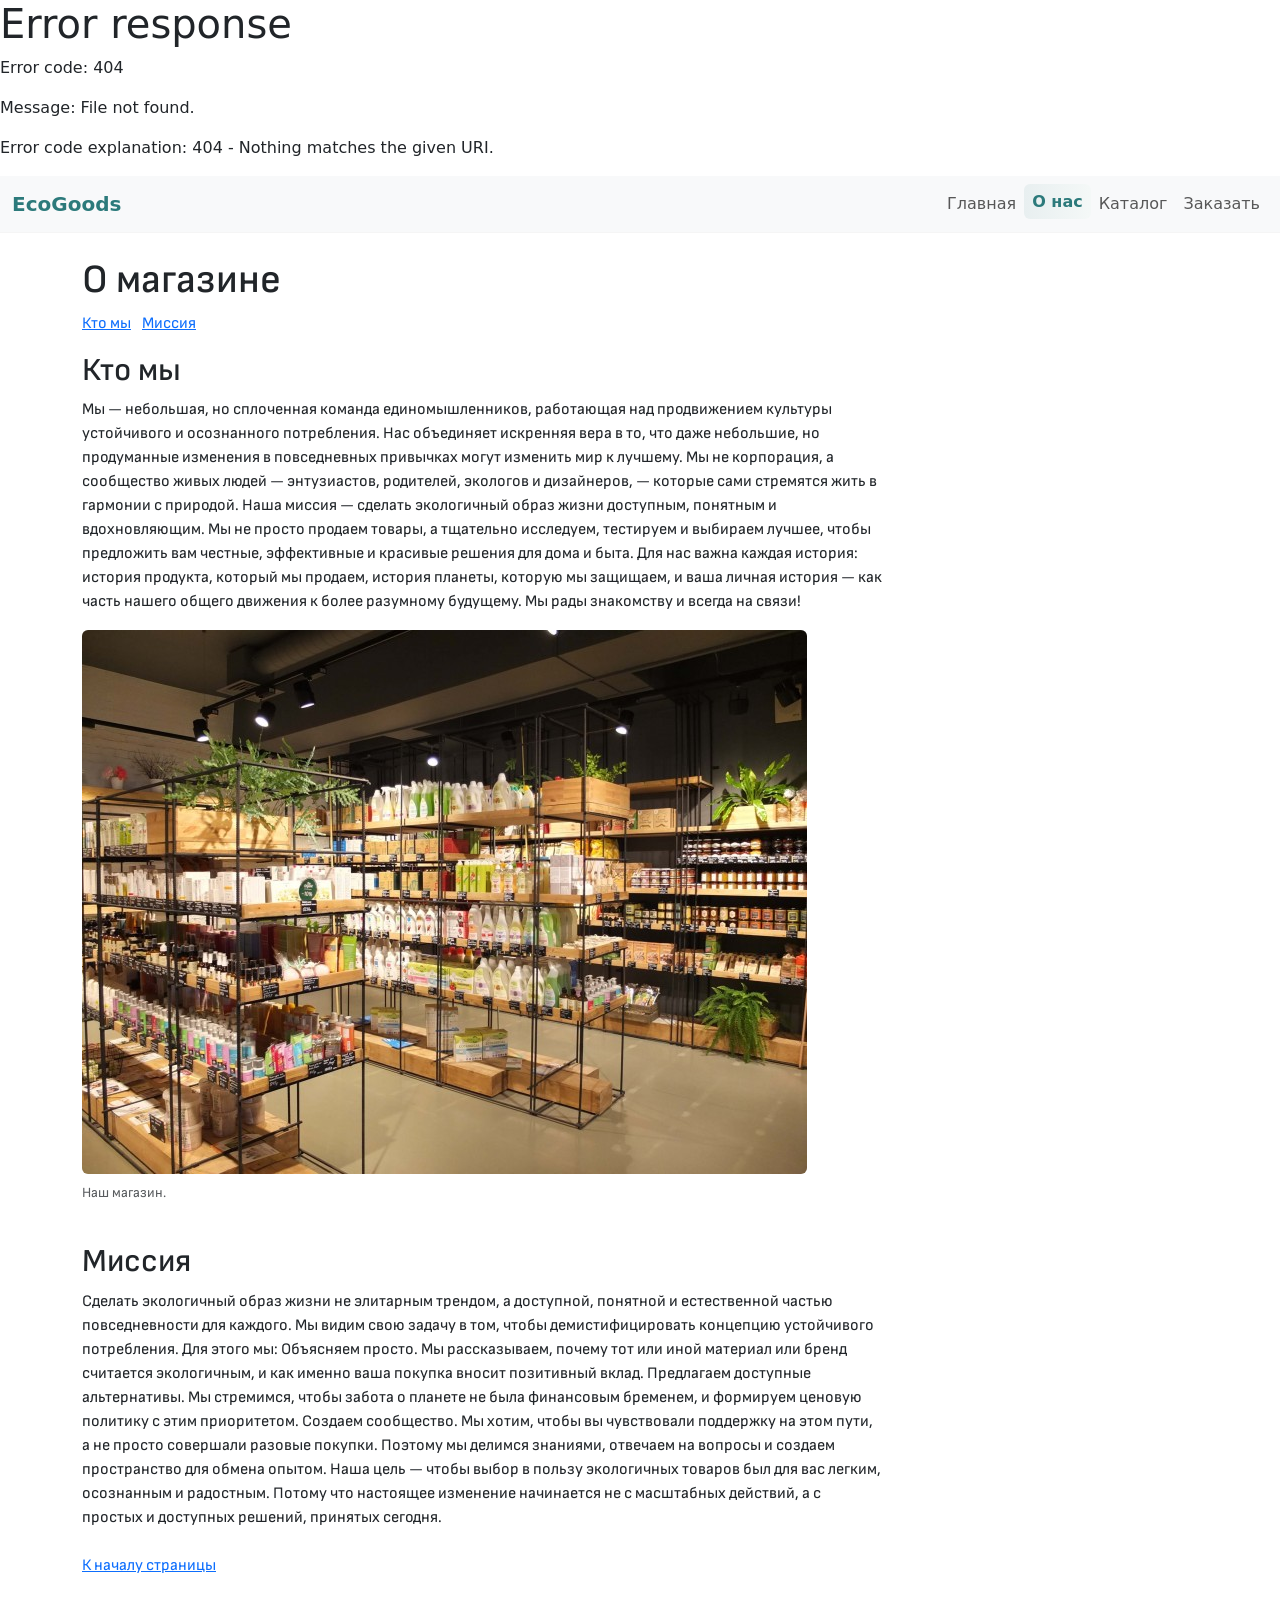
==== about.html @ b1836092 "add files" ====
<!doctype html>
<html lang="ru">

<head>
    <meta charset="utf-8">
    <meta name="viewport" content="width=device-width,initial-scale=1">
    <title>EcoGoods — О нас</title>
    <link rel="icon" href="images\logotitle.png" type="image/x-icon">
    <link href="https://cdn.jsdelivr.net/npm/bootstrap@5.3.2/dist/css/bootstrap.min.css" rel="stylesheet">
    <link rel="stylesheet" href="css/styles.css">
    <link rel="stylesheet" href="css/font.css">
</head>

<body id="top">
    <div id="nav-placeholder"></div>
    <nav class="navbar navbar-expand-lg navbar-light bg-light">
        <div class="container-fluid">
            <a class="navbar-brand d-flex align-items-center" href="index.html">
                <span>EcoGoods</span>
            </a>
            <button class="navbar-toggler" type="button" data-bs-toggle="collapse" data-bs-target="#mainNav">
                <span class="navbar-toggler-icon"></span>
            </button>
            <div class="collapse navbar-collapse" id="mainNav">
                <ul class="navbar-nav ms-auto mb-2 mb-lg-0">
                    <li class="nav-item"><a class="nav-link" href="index.html">Главная</a></li>
                    <li class="nav-item"><a class="nav-link" href="about.html">О нас</a></li>
                    <li class="nav-item"><a class="nav-link" href="shop.html">Каталог</a></li>
                    <li class="nav-item"><a class="nav-link" href="order.html">Заказать</a></li>
                </ul>
            </div>
        </div>
    </nav>

    <main class="container py-4 my-font">
        <h1>О магазине</h1>
        <nav class="mb-3">
            <a href="#who" class="me-2">Кто мы</a>
            <a href="#mission" class="me-2">Миссия</a>
        </nav>

        <section id="who" class="mb-4">
            <h2>Кто мы</h2>
            <p style="width: 800px;">Мы — небольшая, но сплоченная команда единомышленников, работающая над продвижением
                культуры устойчивого
                и осознанного потребления.

                Нас объединяет искренняя вера в то, что даже небольшие, но продуманные изменения в повседневных
                привычках могут изменить мир к лучшему. Мы не корпорация, а сообщество живых людей — энтузиастов,
                родителей, экологов и дизайнеров, — которые сами стремятся жить в гармонии с природой.

                Наша миссия — сделать экологичный образ жизни доступным, понятным и вдохновляющим. Мы не просто продаем
                товары, а тщательно исследуем, тестируем и выбираем лучшее, чтобы предложить вам честные, эффективные и
                красивые решения для дома и быта.

                Для нас важна каждая история: история продукта, который мы продаем, история планеты, которую мы
                защищаем, и ваша личная история — как часть нашего общего движения к более разумному будущему.

                Мы рады знакомству и всегда на связи!</p>
            <figure class="figure">
                <img src="images/Biomatica-e1491225680267.jpg"
                    class="figure-img img-fluid rounded" alt="eco goods">
                <figcaption class="figure-caption">Наш магазин.</figcaption>
            </figure>
        </section>

        <section id="mission" class="mb-4">
            <h2>Миссия</h2>
            <p style="width: 800px;">Сделать экологичный образ жизни не элитарным трендом, а доступной, понятной и
                естественной частью
                повседневности для каждого.

                Мы видим свою задачу в том, чтобы демистифицировать концепцию устойчивого потребления. Для этого мы:

                Объясняем просто. Мы рассказываем, почему тот или иной материал или бренд считается экологичным, и как
                именно ваша покупка вносит позитивный вклад.

                Предлагаем доступные альтернативы. Мы стремимся, чтобы забота о планете не была финансовым бременем, и
                формируем ценовую политику с этим приоритетом.

                Создаем сообщество. Мы хотим, чтобы вы чувствовали поддержку на этом пути, а не просто совершали разовые
                покупки. Поэтому мы делимся знаниями, отвечаем на вопросы и создаем пространство для обмена опытом.

                Наша цель — чтобы выбор в пользу экологичных товаров был для вас легким, осознанным и радостным. Потому
                что настоящее изменение начинается не с масштабных действий, а с простых и доступных решений, принятых
                сегодня.</p>
        </section>
        <a href="#top">К началу страницы</a>

    </main>

    <script src="js/nav.js"></script>
    <script src="https://cdn.jsdelivr.net/npm/bootstrap@5.3.2/dist/js/bootstrap.bundle.min.js"></script>
</body>

</html>
---- css/styles.css ----
:root {
    --brand: #2c7a7b;
    --accent: #9ae6b4;
}

body {
    font-family: system-ui, -apple-system, Segoe UI, Roboto, 'Helvetica Neue', Arial
}

.navbar-brand span {
    font-weight: 700;
    color: var(--brand)
}

.nav-link.active {
    font-weight: 700;
    color: var(--brand) !important
}

/* make active link visually prominent */
.nav-link.active {
    background: linear-gradient(90deg, rgba(44, 122, 123, 0.08), rgba(154, 230, 180, 0.04));
    border-radius: 6px;
    padding: .35rem .6rem;
}

/* small badge-like current location text in navbar */
#nav-current {
    color: var(--brand);
    font-weight: 600;
    font-size: .95rem;
    display: inline-block;
}

/* subtle navbar visual polish */
.navbar {
    box-shadow: 0 1px 0 rgba(0, 0, 0, 0.04);
}

figure img {
    object-fit: cover
}

/* small responsive tweak */
@media (max-width:576px) {
    .display-6 {
        font-size: 1.25rem
    }
}
---- css/font.css ----
@font-face {
    font-family: "SofiaSans";
    src: url("../fonts/SofiaSans-VariableFont_wght.ttf") format("truetype-variations");
    font-weight: 100 900;
    /* src: url("../fonts/static/SofiaSans-Black.ttf"); */
}

.my-font {
    font-family: "SofiaSans";
}
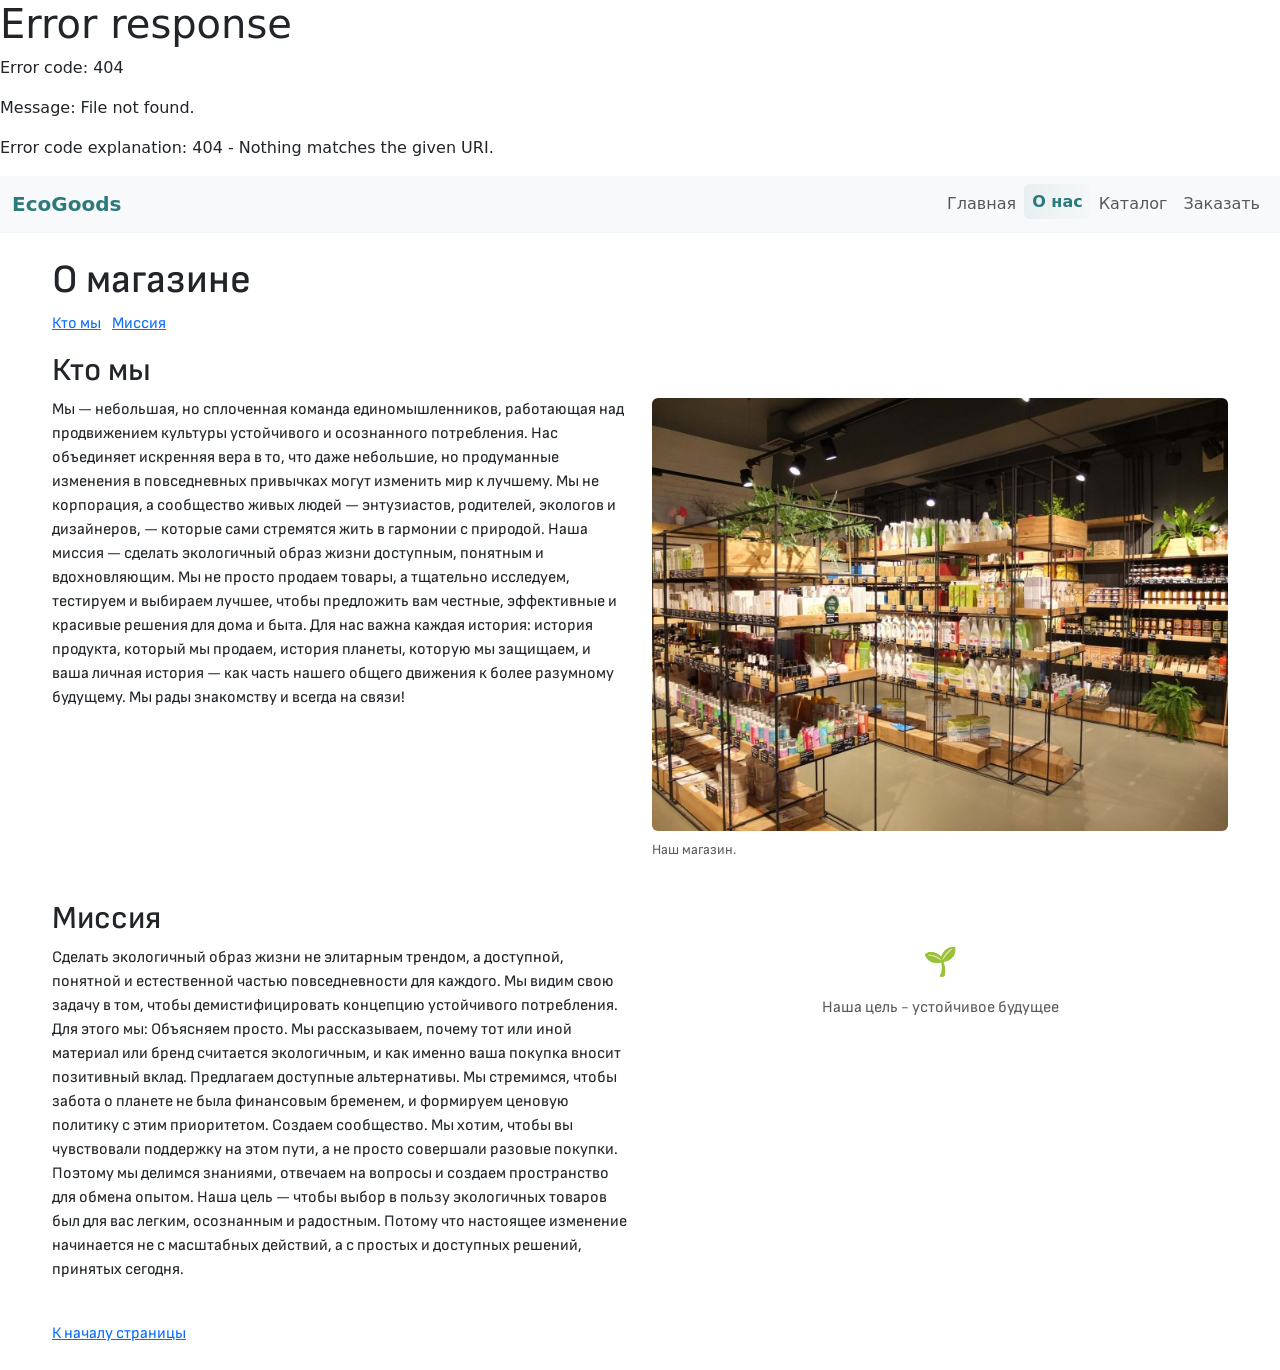
==== commit 6ea9f63b: "Fix responsive design and update documentation - Remove fixed widths and implement Bootstrap respons" ====
--- a/about.html
+++ b/about.html
@@ -41,49 +41,65 @@
 
         <section id="who" class="mb-4">
             <h2>Кто мы</h2>
-            <p style="width: 800px;">Мы — небольшая, но сплоченная команда единомышленников, работающая над продвижением
-                культуры устойчивого
-                и осознанного потребления.
+            <div class="row">
+                <div class="col-lg-8 col-xl-6">
+                    <p>Мы — небольшая, но сплоченная команда единомышленников, работающая над продвижением
+                    культуры устойчивого
+                    и осознанного потребления.
 
-                Нас объединяет искренняя вера в то, что даже небольшие, но продуманные изменения в повседневных
-                привычках могут изменить мир к лучшему. Мы не корпорация, а сообщество живых людей — энтузиастов,
-                родителей, экологов и дизайнеров, — которые сами стремятся жить в гармонии с природой.
+                    Нас объединяет искренняя вера в то, что даже небольшие, но продуманные изменения в повседневных
+                    привычках могут изменить мир к лучшему. Мы не корпорация, а сообщество живых людей — энтузиастов,
+                    родителей, экологов и дизайнеров, — которые сами стремятся жить в гармонии с природой.
 
-                Наша миссия — сделать экологичный образ жизни доступным, понятным и вдохновляющим. Мы не просто продаем
-                товары, а тщательно исследуем, тестируем и выбираем лучшее, чтобы предложить вам честные, эффективные и
-                красивые решения для дома и быта.
+                    Наша миссия — сделать экологичный образ жизни доступным, понятным и вдохновляющим. Мы не просто продаем
+                    товары, а тщательно исследуем, тестируем и выбираем лучшее, чтобы предложить вам честные, эффективные и
+                    красивые решения для дома и быта.
 
-                Для нас важна каждая история: история продукта, который мы продаем, история планеты, которую мы
-                защищаем, и ваша личная история — как часть нашего общего движения к более разумному будущему.
+                    Для нас важна каждая история: история продукта, который мы продаем, история планеты, которую мы
+                    защищаем, и ваша личная история — как часть нашего общего движения к более разумному будущему.
 
-                Мы рады знакомству и всегда на связи!</p>
-            <figure class="figure">
-                <img src="images/Biomatica-e1491225680267.jpg"
-                    class="figure-img img-fluid rounded" alt="eco goods">
-                <figcaption class="figure-caption">Наш магазин.</figcaption>
-            </figure>
+                    Мы рады знакомству и всегда на связи!</p>
+                </div>
+                <div class="col-lg-4 col-xl-6 d-none d-lg-block">
+                    <figure class="figure">
+                        <img src="images/Biomatica-e1491225680267.jpg"
+                            class="figure-img img-fluid rounded" alt="eco goods">
+                        <figcaption class="figure-caption">Наш магазин.</figcaption>
+                    </figure>
+                </div>
+            </div>
         </section>
 
         <section id="mission" class="mb-4">
             <h2>Миссия</h2>
-            <p style="width: 800px;">Сделать экологичный образ жизни не элитарным трендом, а доступной, понятной и
-                естественной частью
-                повседневности для каждого.
+            <div class="row">
+                <div class="col-lg-8 col-xl-6">
+                    <p>Сделать экологичный образ жизни не элитарным трендом, а доступной, понятной и
+                    естественной частью
+                    повседневности для каждого.
 
-                Мы видим свою задачу в том, чтобы демистифицировать концепцию устойчивого потребления. Для этого мы:
+                    Мы видим свою задачу в том, чтобы демистифицировать концепцию устойчивого потребления. Для этого мы:
 
-                Объясняем просто. Мы рассказываем, почему тот или иной материал или бренд считается экологичным, и как
-                именно ваша покупка вносит позитивный вклад.
+                    Объясняем просто. Мы рассказываем, почему тот или иной материал или бренд считается экологичным, и как
+                    именно ваша покупка вносит позитивный вклад.
 
-                Предлагаем доступные альтернативы. Мы стремимся, чтобы забота о планете не была финансовым бременем, и
-                формируем ценовую политику с этим приоритетом.
+                    Предлагаем доступные альтернативы. Мы стремимся, чтобы забота о планете не была финансовым бременем, и
+                    формируем ценовую политику с этим приоритетом.
 
-                Создаем сообщество. Мы хотим, чтобы вы чувствовали поддержку на этом пути, а не просто совершали разовые
-                покупки. Поэтому мы делимся знаниями, отвечаем на вопросы и создаем пространство для обмена опытом.
+                    Создаем сообщество. Мы хотим, чтобы вы чувствовали поддержку на этом пути, а не просто совершали разовые
+                    покупки. Поэтому мы делимся знаниями, отвечаем на вопросы и создаем пространство для обмена опытом.
 
-                Наша цель — чтобы выбор в пользу экологичных товаров был для вас легким, осознанным и радостным. Потому
-                что настоящее изменение начинается не с масштабных действий, а с простых и доступных решений, принятых
-                сегодня.</p>
+                    Наша цель — чтобы выбор в пользу экологичных товаров был для вас легким, осознанным и радостным. Потому
+                    что настоящее изменение начинается не с масштабных действий, а с простых и доступных решений, принятых
+                    сегодня.</p>
+                </div>
+                <div class="col-lg-4 col-xl-6 d-flex align-items-center justify-content-center d-none d-lg-block">
+                    <div class="text-center">
+                        <h3 class="text-success mb-3">🌱</h3>
+                        <p class="text-muted">Наша цель - устойчивое будущее</p>
+                    </div>
+                </div>
+            </div>
         </section>
         <a href="#top">К началу страницы</a>
 
--- a/css/styles.css
+++ b/css/styles.css
@@ -41,9 +41,103 @@
     object-fit: cover
 }
 
-/* small responsive tweak */
-@media (max-width:576px) {
+/* Responsive typography and spacing */
+@media (max-width: 576px) {
     .display-6 {
-        font-size: 1.25rem
+        font-size: 1.25rem;
+    }
+
+    .lead {
+        font-size: 1rem;
+    }
+
+    .navbar-brand span {
+        font-size: 1.2rem;
+    }
+
+    .card-title {
+        font-size: 1rem;
+    }
+
+    .card-text {
+        font-size: 0.9rem;
+    }
+
+    /* Improve button spacing on mobile */
+    .btn {
+        padding: 0.5rem 1rem;
+        font-size: 0.9rem;
+    }
+
+    /* Better spacing for lists */
+    .mb-3 {
+        margin-bottom: 1rem !important;
+    }
+
+    /* Improve form elements on mobile */
+    .form-control {
+        font-size: 0.9rem;
+        padding: 0.5rem;
+    }
+
+    .form-label {
+        font-size: 0.9rem;
+        margin-bottom: 0.5rem;
     }
 }
+
+@media (max-width: 768px) {
+    /* Tablet adjustments */
+    .display-6 {
+        font-size: 1.5rem;
+    }
+
+    /* Better grid spacing */
+    .row {
+        --bs-gutter-x: 1rem;
+        --bs-gutter-y: 1rem;
+    }
+
+    /* Improve card layout */
+    .card {
+        margin-bottom: 1rem;
+    }
+
+    /* Navigation improvements */
+    .navbar-nav .nav-link {
+        padding: 0.5rem 1rem;
+    }
+}
+
+@media (min-width: 1200px) {
+    /* Large screen optimizations */
+    .container {
+        max-width: 1200px;
+    }
+
+    .display-6 {
+        font-size: 2.5rem;
+    }
+
+    .lead {
+        font-size: 1.25rem;
+    }
+}
+
+/* Ensure images are responsive */
+img {
+    max-width: 100%;
+    height: auto;
+}
+
+/* Improve touch targets on mobile */
+@media (max-width: 768px) {
+    .btn, .nav-link, .form-check-input, .form-check-label {
+        min-height: 44px;
+        min-width: 44px;
+    }
+
+    .nav-link {
+        padding: 0.75rem 1rem;
+    }
+}
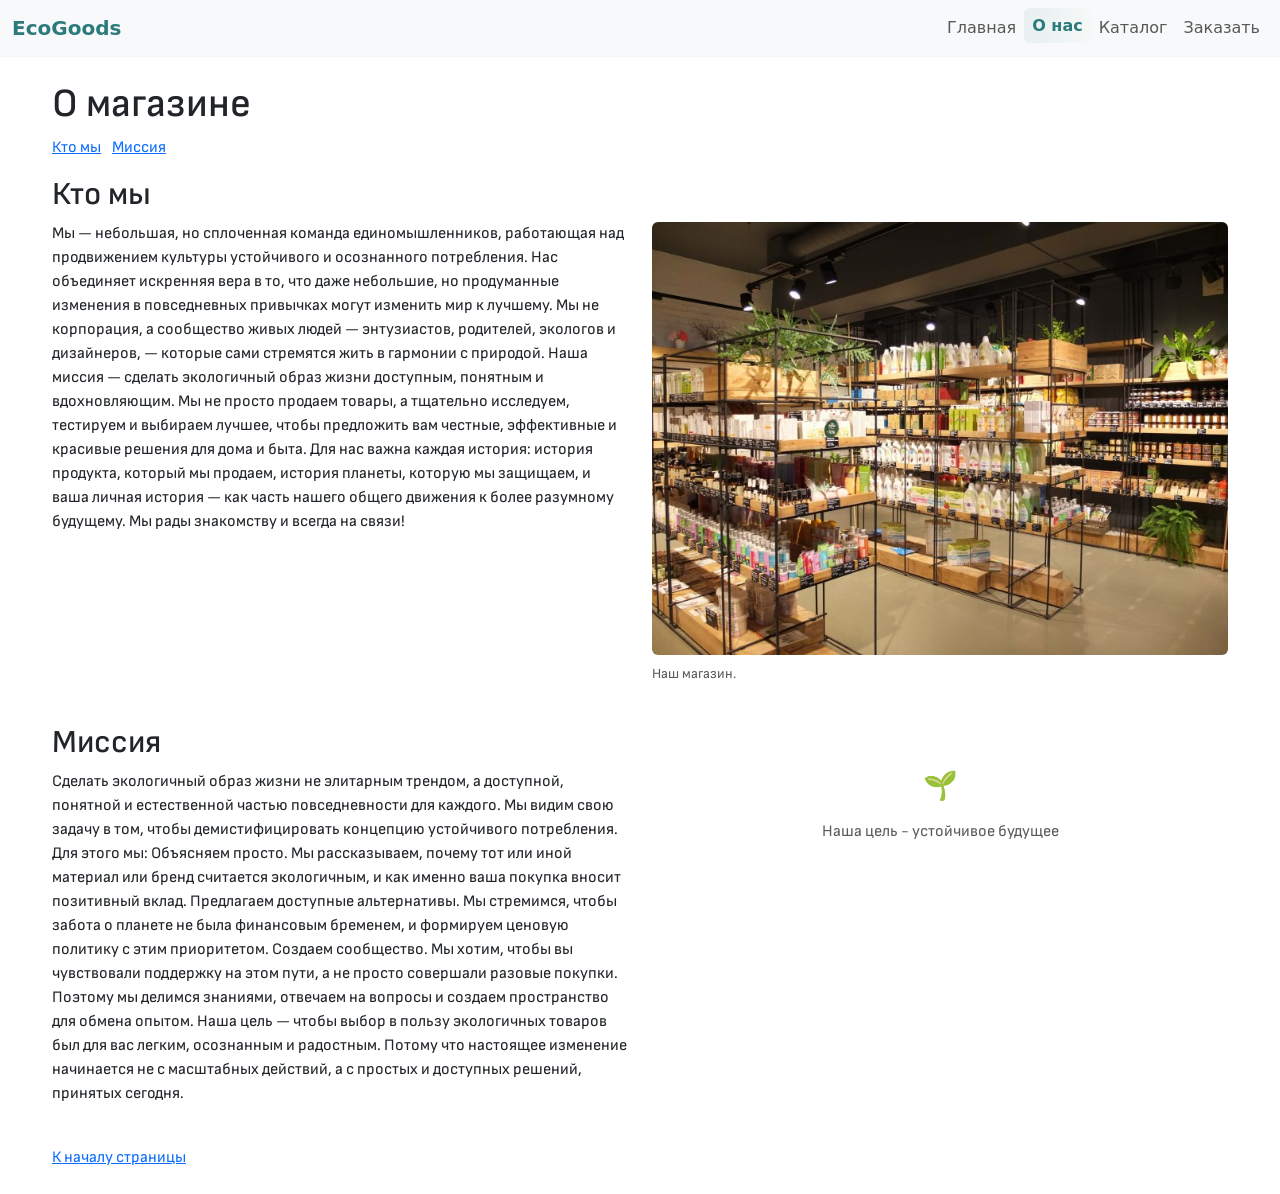
==== commit 764d592a: "Revert to Bootstrap CDN: Local files were causing 404 errors - Switched back to Bootstrap CDN links " ====
--- a/about.html
+++ b/about.html
@@ -6,7 +6,7 @@
     <meta name="viewport" content="width=device-width,initial-scale=1">
     <title>EcoGoods — О нас</title>
     <link rel="icon" href="images\logotitle.png" type="image/x-icon">
-    <link href="https://cdn.jsdelivr.net/npm/bootstrap@5.3.2/dist/css/bootstrap.min.css" rel="stylesheet">
+    <link href="https://cdn.jsdelivr.net/npm/bootstrap@5.3.2/dist/css/bootstrap.min.css" rel="stylesheet" crossorigin="anonymous">
     <link rel="stylesheet" href="css/styles.css">
     <link rel="stylesheet" href="css/font.css">
 </head>
@@ -106,7 +106,7 @@
     </main>
 
     <script src="js/nav.js"></script>
-    <script src="https://cdn.jsdelivr.net/npm/bootstrap@5.3.2/dist/js/bootstrap.bundle.min.js"></script>
+    <script src="https://cdn.jsdelivr.net/npm/bootstrap@5.3.2/dist/js/bootstrap.bundle.min.js" crossorigin="anonymous"></script>
 </body>
 
 </html>
